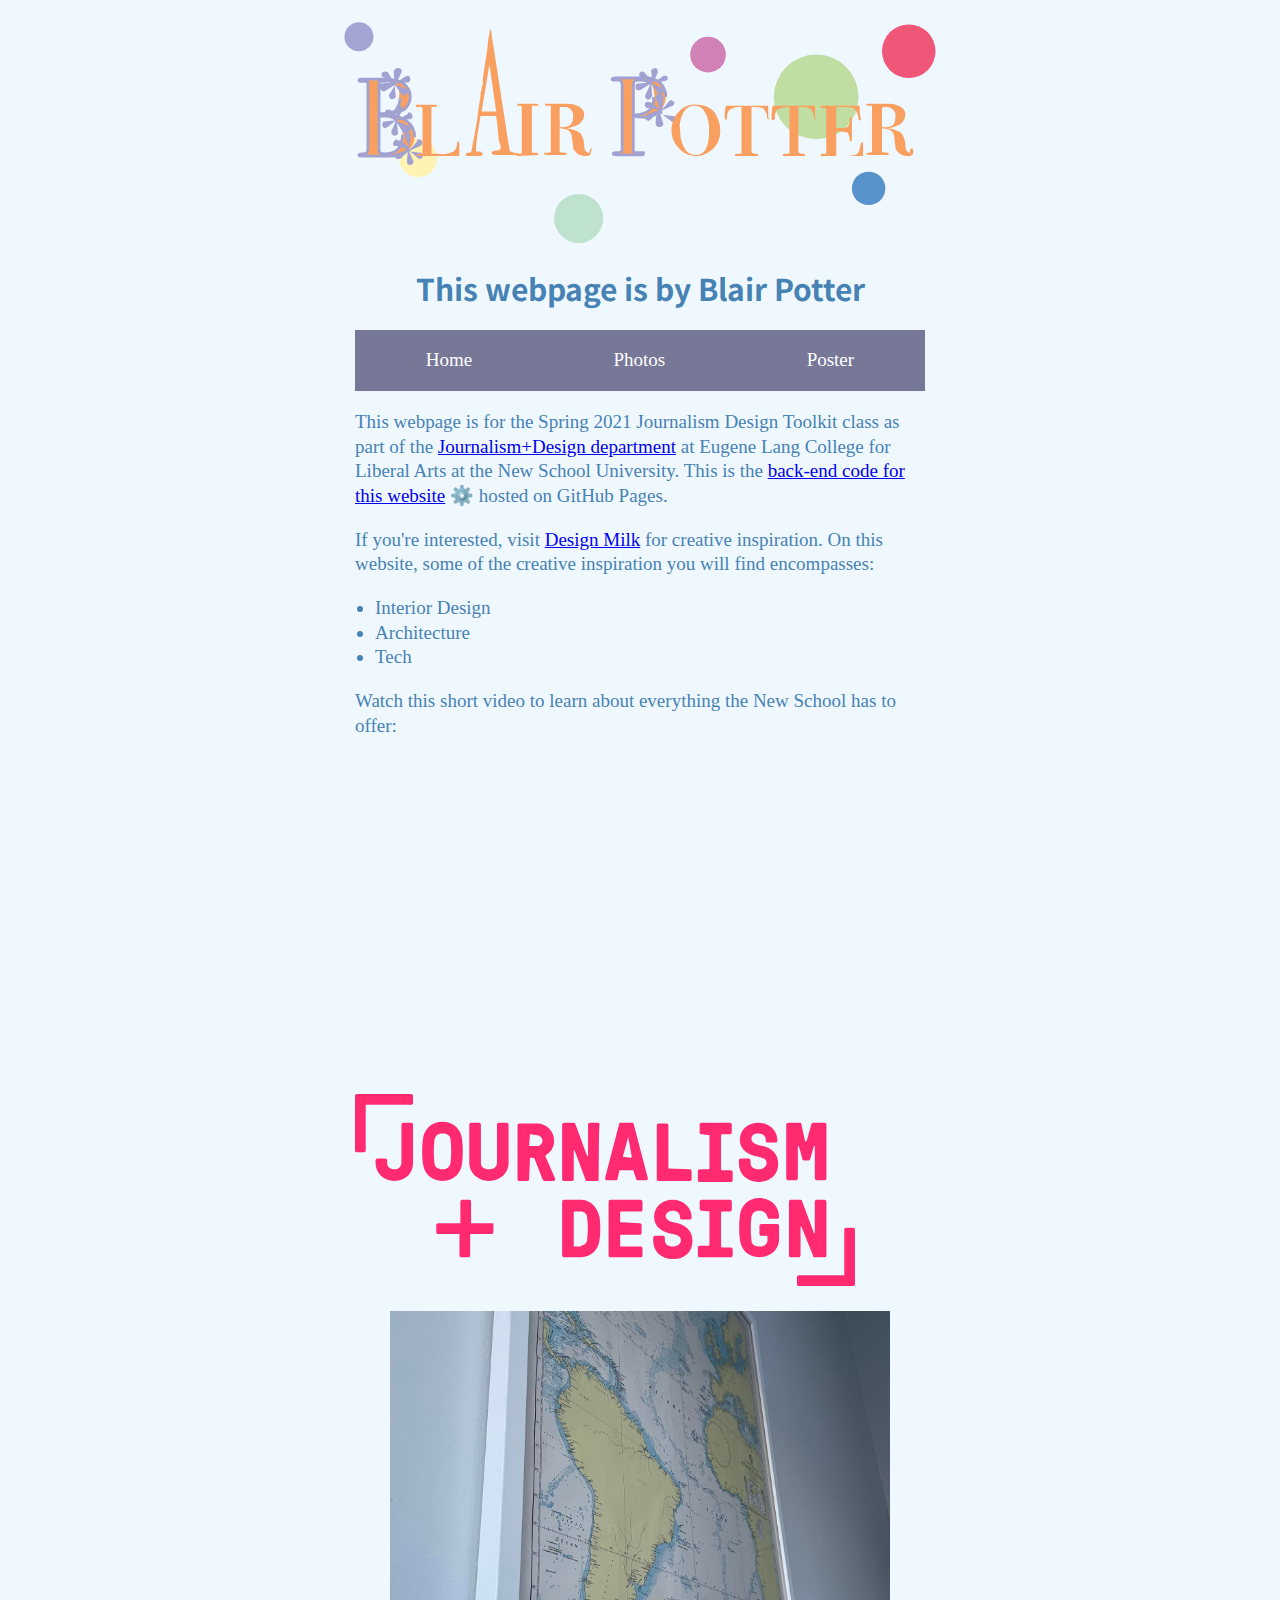
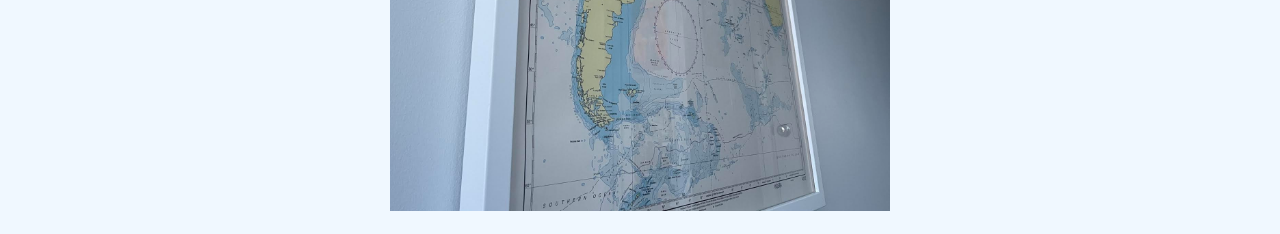
==== index.html @ 0ae8ec1e "Add files via upload" ====
<!DOCTYPE html>
<html lang="en">

	<head>
		<meta charset="utf-8" />
		<meta name="viewport" content="width=device-width, initial-scale=1.0" />
		<title>Blair Potter's Homepage for Journalism Design Toolkit</title>
	<link rel="stylesheet" href="stylesheets/styles.css" type="text/css"  />
	<link rel="preconnect" href="https://fonts.gstatic.com">
<link href="https://fonts.googleapis.com/css2?family=Noto+Sans+JP:wght@300;400&display=swap" rel="stylesheet">


	</head>
	<! -- I LOVE MY DOG -->
	<body>

		<a> <img src="name-logo.svg" width="600" height="300"> </a>

		<h1 class="main-hed">This webpage is by Blair Potter</h1>

<ul class="navbar">
  <li><a href="index.html">Home</a></li>
  <li><a href="photos.html">Photos</a></li>
   <li><a href="poster.html">Poster</a></li>
</ul>


 <p>
      This webpage is for the Spring 2021 Journalism Design Toolkit class as part of the <a href="https://www.newschool.edu/lang/journalism-design/">Journalism+Design department</a> at Eugene Lang College for Liberal Arts at the New School University. This is the <a href="https://github.com/blairpotter/jdtoolkit-homepage">back-end code for this website</a> ⚙️ hosted on GitHub Pages.

       </p>


       <p>

      	If you're interested, visit <a href="https://design-milk.com">Design Milk</a> for creative inspiration. On this website, some of the creative inspiration you will find encompasses:

      	  </p>


      	<ul class="categories">
  <li>Interior Design</li>
  <li>Architecture</li>
   <li>Tech</li>
</ul>

<p>

	Watch this short video to learn about everything the New School has to offer:
</p>

<div class="videoWrapper">
 <iframe width="560" height="315" src="https://www.youtube.com/embed/T2kwz_8e0os" title="YouTube video player" frameborder="0" allow="accelerometer; autoplay; clipboard-write; encrypted-media; gyroscope; picture-in-picture" allowfullscreen></iframe>
</div>

</p>

<p>
		<a href="https://journalismdesign.com/">
  		<img src="jd-logo.svg" width="500" height="500">
  		</p>
		</a>
		<img src="map-02-04.jpg" width="500" height="500">
	</body>

</html>
---- stylesheets/styles.css ----
body {
	background-color: #F0F8FF;
	margin: 1em auto;
	font-size: 10px;
	padding: 1em;
	text-align: center;
	font-family:  'Noto Sans JP', sans-serif;
}

h1 {
	color: #4682B4;
	font-size: 300%;
}

p, ul {
	font-family: "Times New Roman", serif;
	color: #4682B4;
	max-width: 30em;
	width: 75%;
	text-align: left;
	margin: 1em auto 1em auto;
	font-size:190%;
	line-height: 1.3;
}

img.logo {
	width: 50%;
	height: auto;
	max-width: 50px;
	max-height: 50px;
	margin: 2em auto;
}

ul.navbar {
  list-style-type: none;
  margin: 7;
  padding: 0;
  overflow: hidden;
  background-color: #777798;
}

ul.navbar li {
  float: left;
}

li a {
  display: block;
  color: white;
  text-align: center;
  padding: 18px 70.70px;
  text-decoration: none;
}

li a:hover {
  background-color: #5b5b74;
}


img {
  max-width: 100%;
  height: auto;
}

div {
	
}
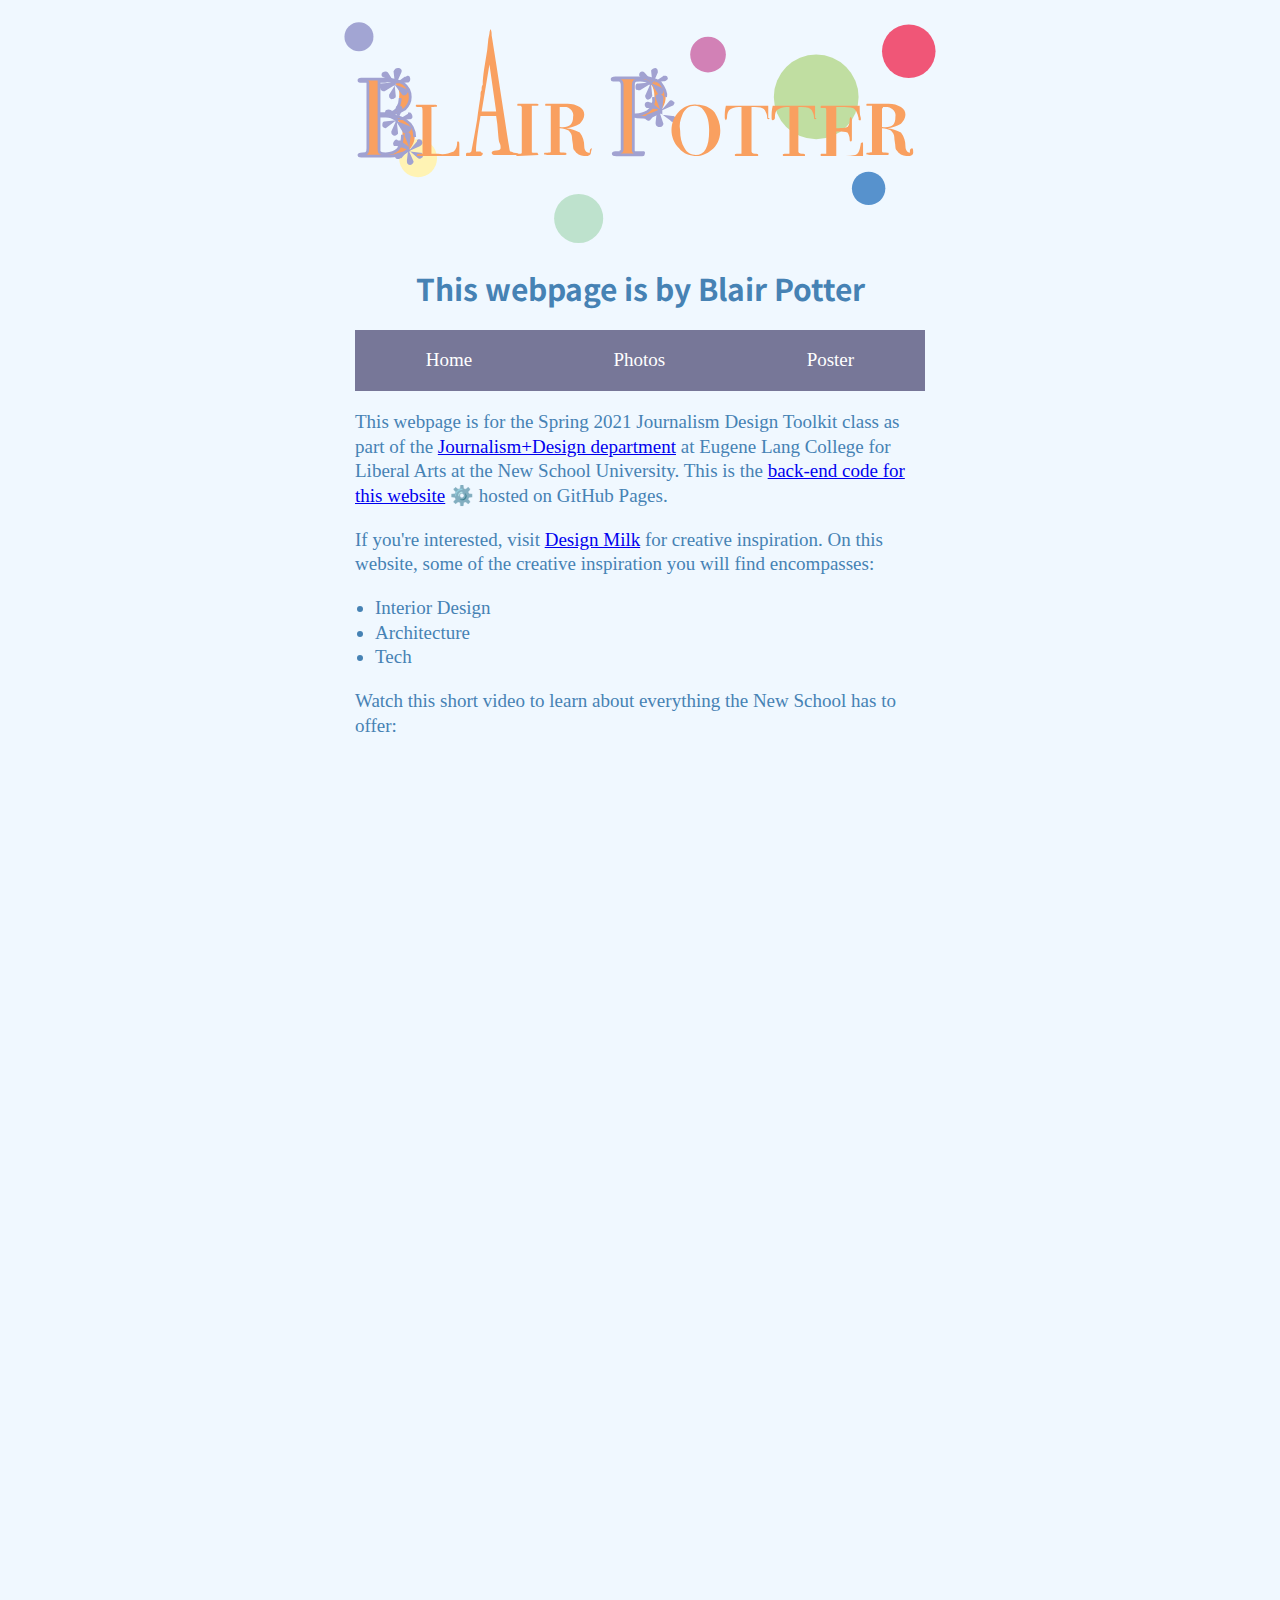
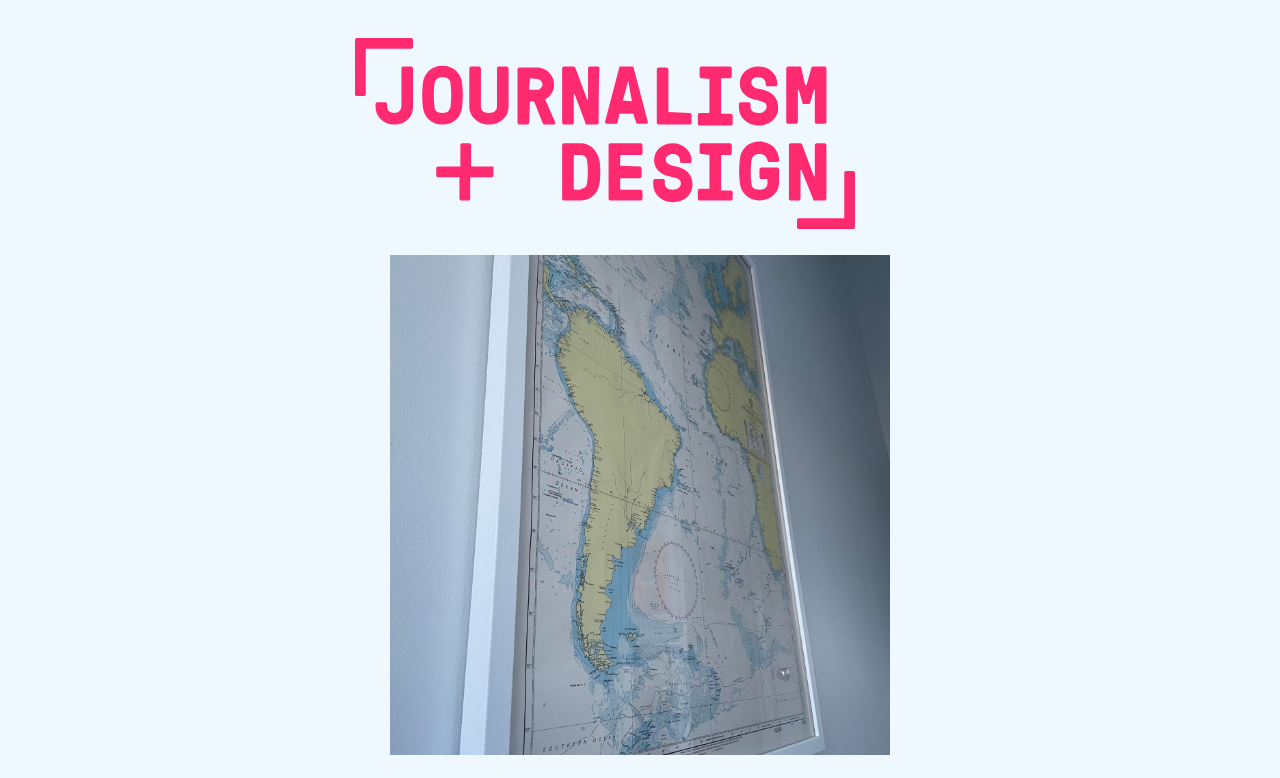
==== commit 17f3f757: "Add files via upload" ====
--- a/index.html
+++ b/index.html
@@ -50,7 +50,7 @@
 </p>
 
 <div class="videoWrapper">
- <iframe width="560" height="315" src="https://www.youtube.com/embed/T2kwz_8e0os" title="YouTube video player" frameborder="0" allow="accelerometer; autoplay; clipboard-write; encrypted-media; gyroscope; picture-in-picture" allowfullscreen></iframe>
+ <iframe width="280" height="157.5" src="https://www.youtube.com/embed/T2kwz_8e0os" title="YouTube video player" frameborder="0" allow="accelerometer; autoplay; clipboard-write; encrypted-media; gyroscope; picture-in-picture" allowfullscreen></iframe>
 </div>
 
 </p>
--- a/stylesheets/styles.css
+++ b/stylesheets/styles.css
@@ -64,3 +64,24 @@
 div {
 	
 }
+
+
+.videoWrapper {
+	position: relative;
+	padding-bottom:56.25%; 
+	padding-top: 25px
+	height: 0;
+}
+
+.videoWrapper iframe {
+	position: : absolute;
+	top: 0;
+	left: 0;
+	width: 100%;
+	height: 100%;
+}
+
+.videocontainer {
+	width: 100%;
+	height: auto;
+}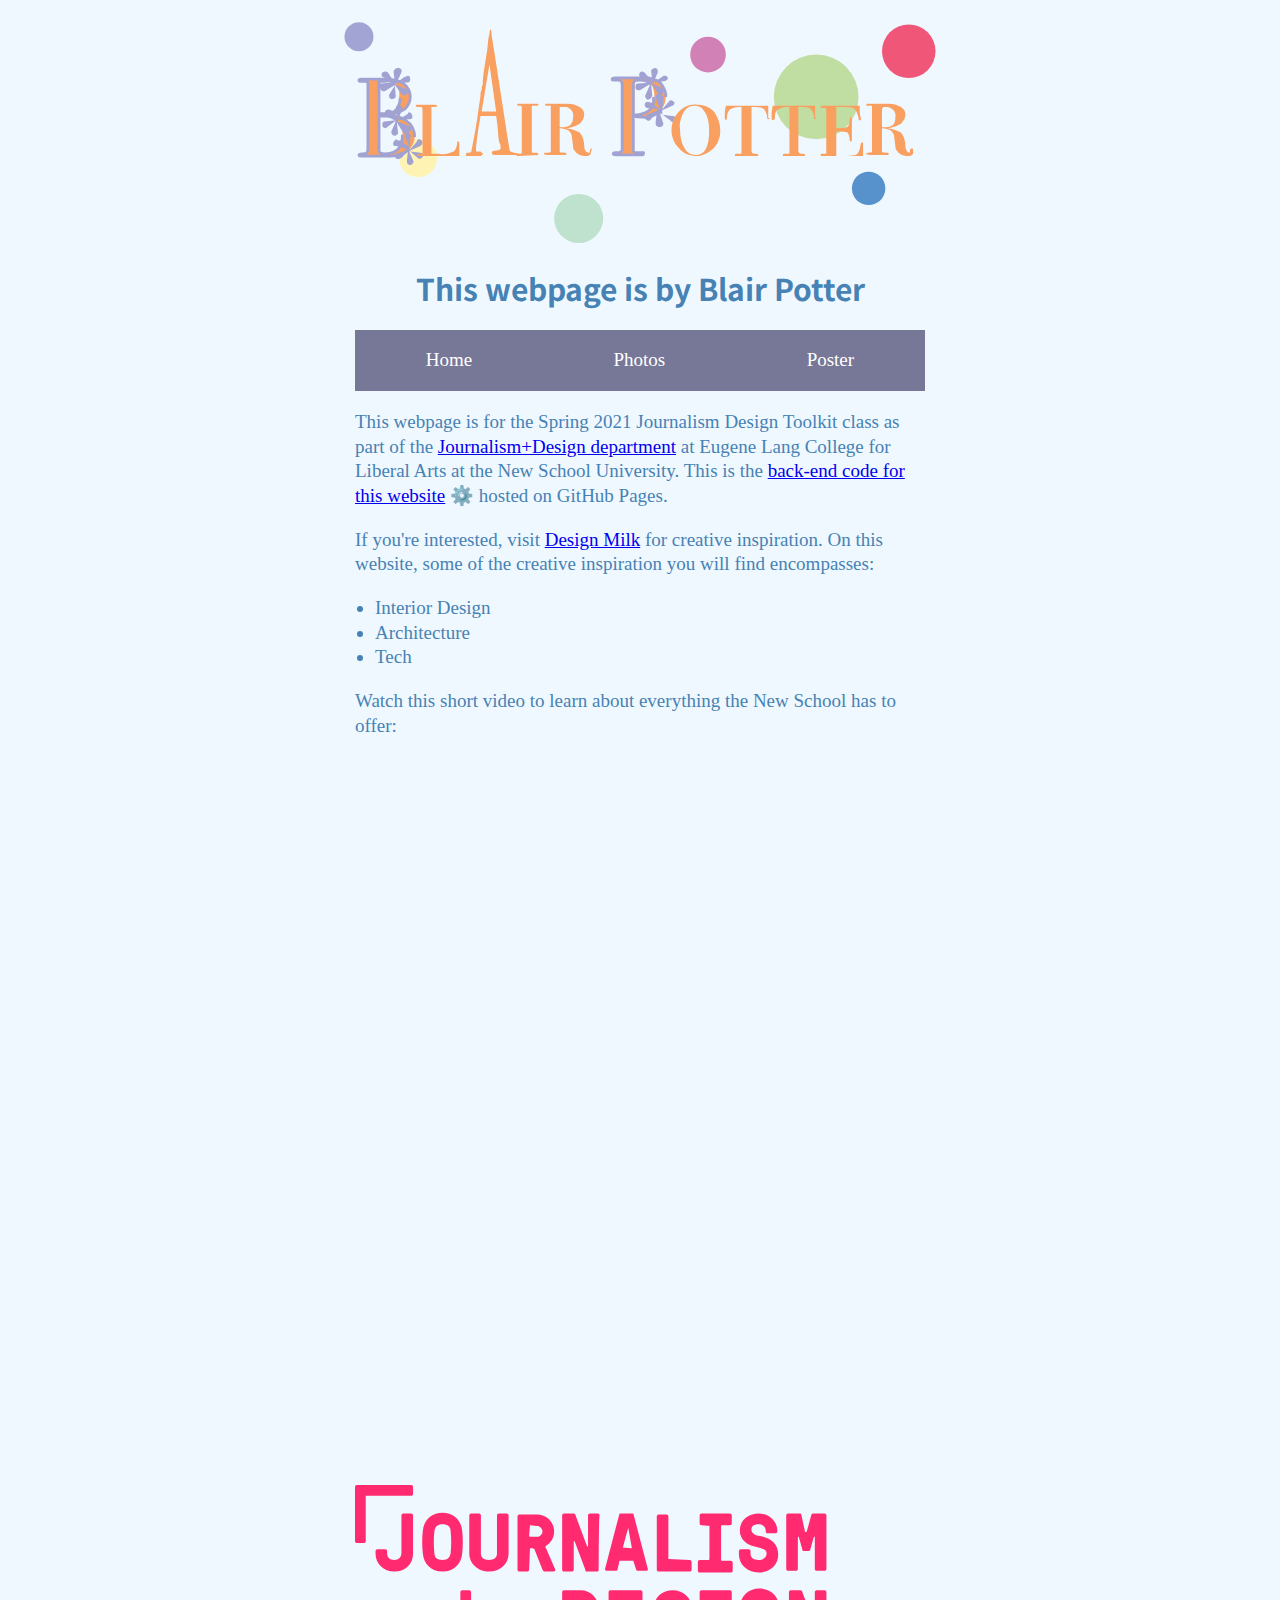
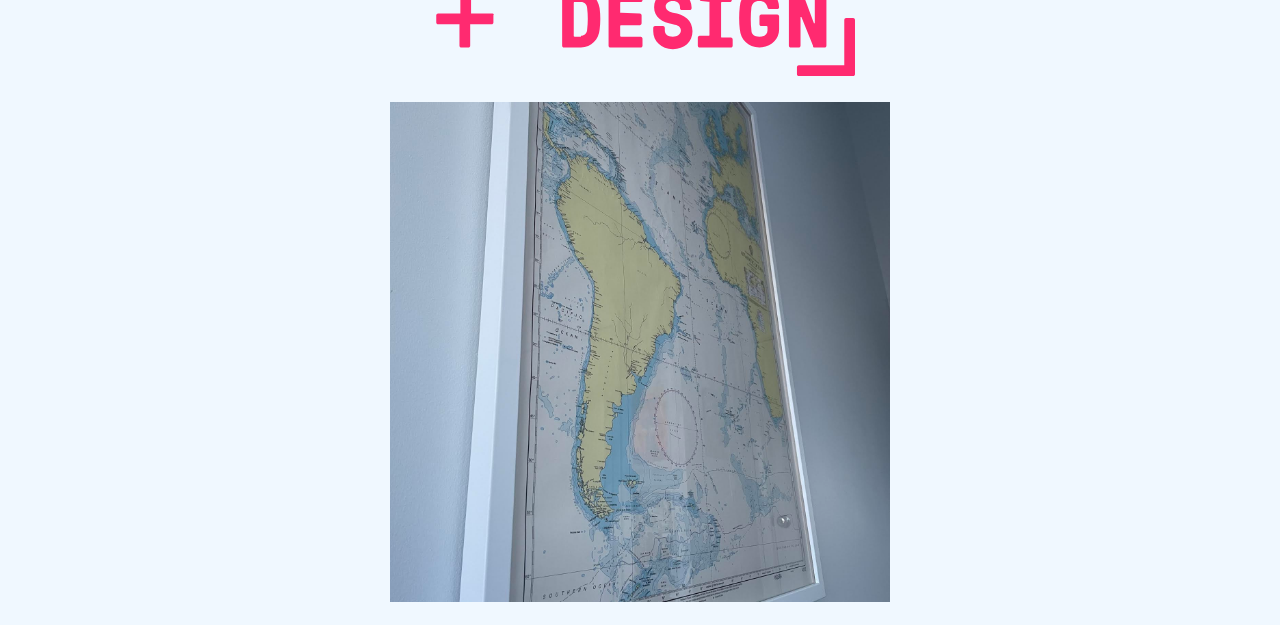
==== commit fac58b4e: "Add files via upload" ====
--- a/index.html
+++ b/index.html
@@ -49,8 +49,8 @@
 	Watch this short video to learn about everything the New School has to offer:
 </p>
 
-<div class="videoWrapper">
- <iframe width="280" height="157.5" src="https://www.youtube.com/embed/T2kwz_8e0os" title="YouTube video player" frameborder="0" allow="accelerometer; autoplay; clipboard-write; encrypted-media; gyroscope; picture-in-picture" allowfullscreen></iframe>
+<div class="embed-container">
+ <iframe src="https://www.youtube.com/embed/T2kwz_8e0os" frameborder="0" allow="accelerometer; autoplay; clipboard-write; encrypted-media; gyroscope; picture-in-picture" allowfullscreen></iframe>
 </div>
 
 </p>
--- a/stylesheets/styles.css
+++ b/stylesheets/styles.css
@@ -66,22 +66,10 @@
 }
 
 
-.videoWrapper {
-	position: relative;
-	padding-bottom:56.25%; 
-	padding-top: 25px
-	height: 0;
-}
-
-.videoWrapper iframe {
-	position: : absolute;
-	top: 0;
-	left: 0;
-	width: 100%;
-	height: 100%;
-}
-
-.videocontainer {
-	width: 100%;
-	height: auto;
+.embed-container {
+    position: relative;
+    padding-bottom: 56.25%;
+    height: 0;
+    overflow: hidden;
+    max-width: 100%;
 }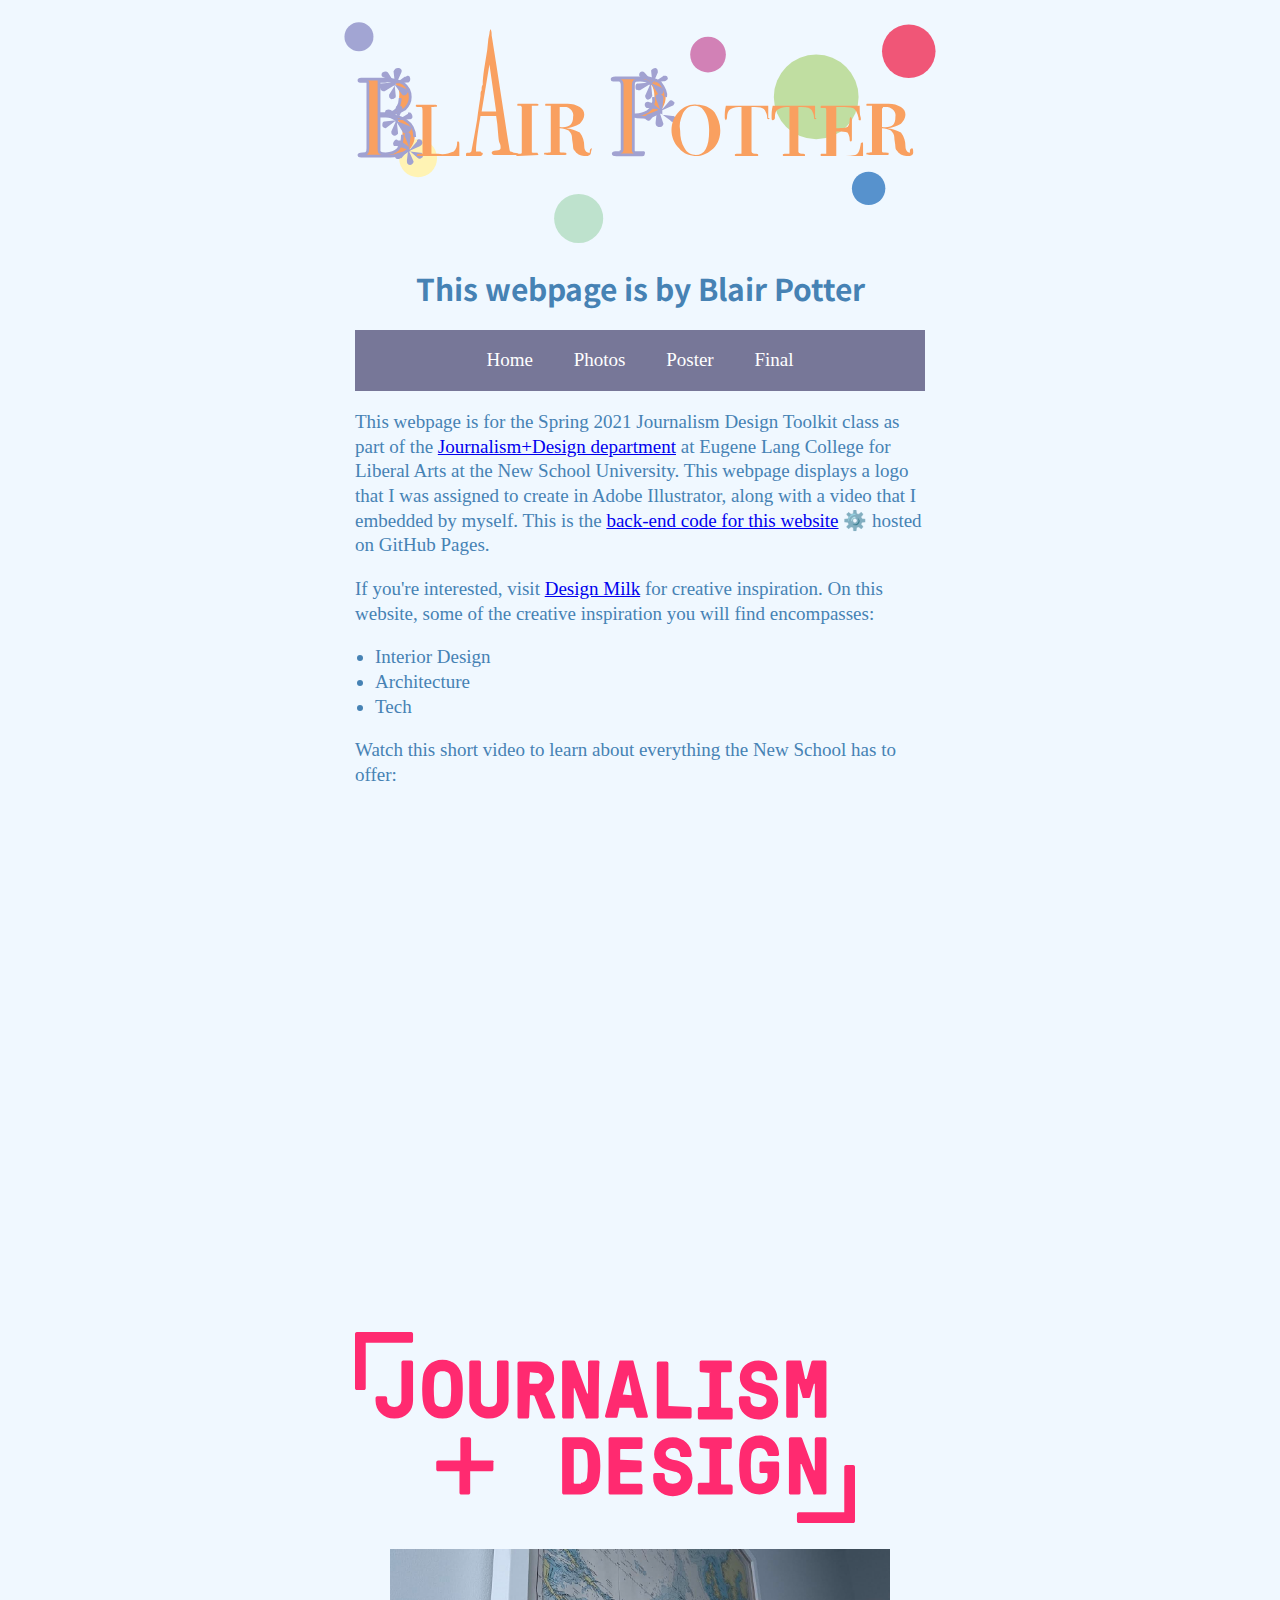
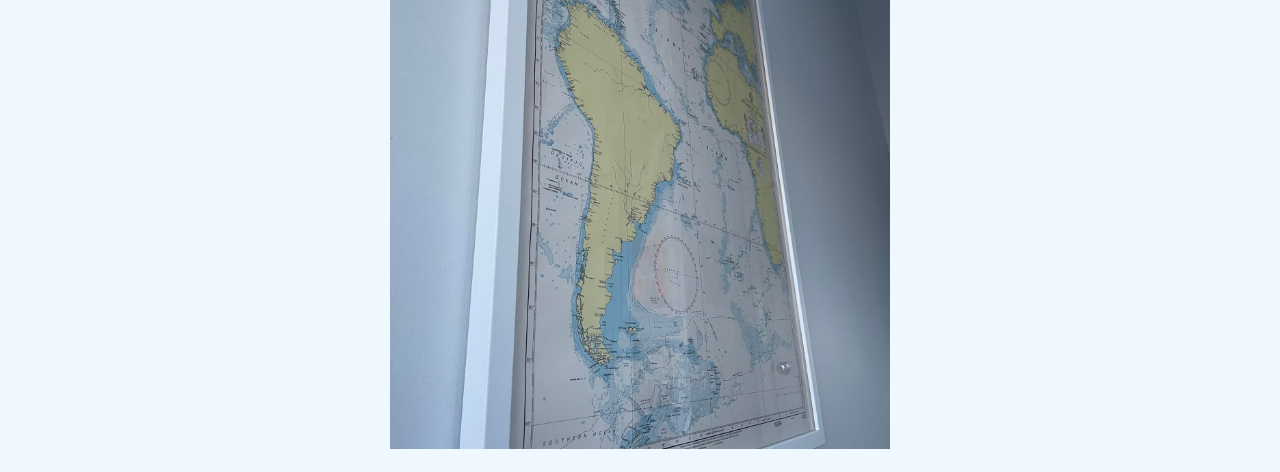
==== commit 345f953e: "Add files via upload" ====
--- a/index.html
+++ b/index.html
@@ -22,11 +22,12 @@
   <li><a href="index.html">Home</a></li>
   <li><a href="photos.html">Photos</a></li>
    <li><a href="poster.html">Poster</a></li>
+   <li><a href="final.html">Final</a></li>
 </ul>
 
 
  <p>
-      This webpage is for the Spring 2021 Journalism Design Toolkit class as part of the <a href="https://www.newschool.edu/lang/journalism-design/">Journalism+Design department</a> at Eugene Lang College for Liberal Arts at the New School University. This is the <a href="https://github.com/blairpotter/jdtoolkit-homepage">back-end code for this website</a> ⚙️ hosted on GitHub Pages.
+      This webpage is for the Spring 2021 Journalism Design Toolkit class as part of the <a href="https://www.newschool.edu/lang/journalism-design/">Journalism+Design department</a> at Eugene Lang College for Liberal Arts at the New School University. This webpage displays a logo that I was assigned to create in Adobe Illustrator, along with a video that I embedded by myself.  This is the <a href="https://github.com/blairpotter/jdtoolkit-homepage">back-end code for this website</a> ⚙️ hosted on GitHub Pages.
 
        </p>
 
@@ -48,12 +49,11 @@
 
 	Watch this short video to learn about everything the New School has to offer:
 </p>
+<div class="page-content">
+<style>.embed-container { position: relative; padding-bottom: 56.25%; height: 0; overflow: hidden; max-width: 100%; } .embed-container iframe, .embed-container object, .embed-container embed { position: absolute; top: 0; left: 0; width: 100%; height: 100%; }</style>
 
-<div class="embed-container">
- <iframe src="https://www.youtube.com/embed/T2kwz_8e0os" frameborder="0" allow="accelerometer; autoplay; clipboard-write; encrypted-media; gyroscope; picture-in-picture" allowfullscreen></iframe>
+<div class='embed-container'><iframe src='https://www.youtube.com/embed/T2kwz_8e0os' frameborder='0' allowfullscreen></iframe></div>
 </div>
-
-</p>
 
 <p>
 		<a href="https://journalismdesign.com/">
--- a/stylesheets/styles.css
+++ b/stylesheets/styles.css
@@ -33,21 +33,23 @@
 
 ul.navbar {
   list-style-type: none;
+  text-align: center;
   margin: 7;
   padding: 0;
   overflow: hidden;
   background-color: #777798;
+
 }
 
 ul.navbar li {
-  float: left;
+  display: inline-block;
 }
 
 li a {
   display: block;
   color: white;
   text-align: center;
-  padding: 18px 70.70px;
+  padding: 18px 18px;
   text-decoration: none;
 }
 
@@ -65,11 +67,8 @@
 	
 }
 
-
-.embed-container {
-    position: relative;
-    padding-bottom: 56.25%;
-    height: 0;
-    overflow: hidden;
-    max-width: 100%;
-}+.page-content {
+	max-width: 90em;
+	width: 100%;
+	margin: 1em auto 1em auto;
+}
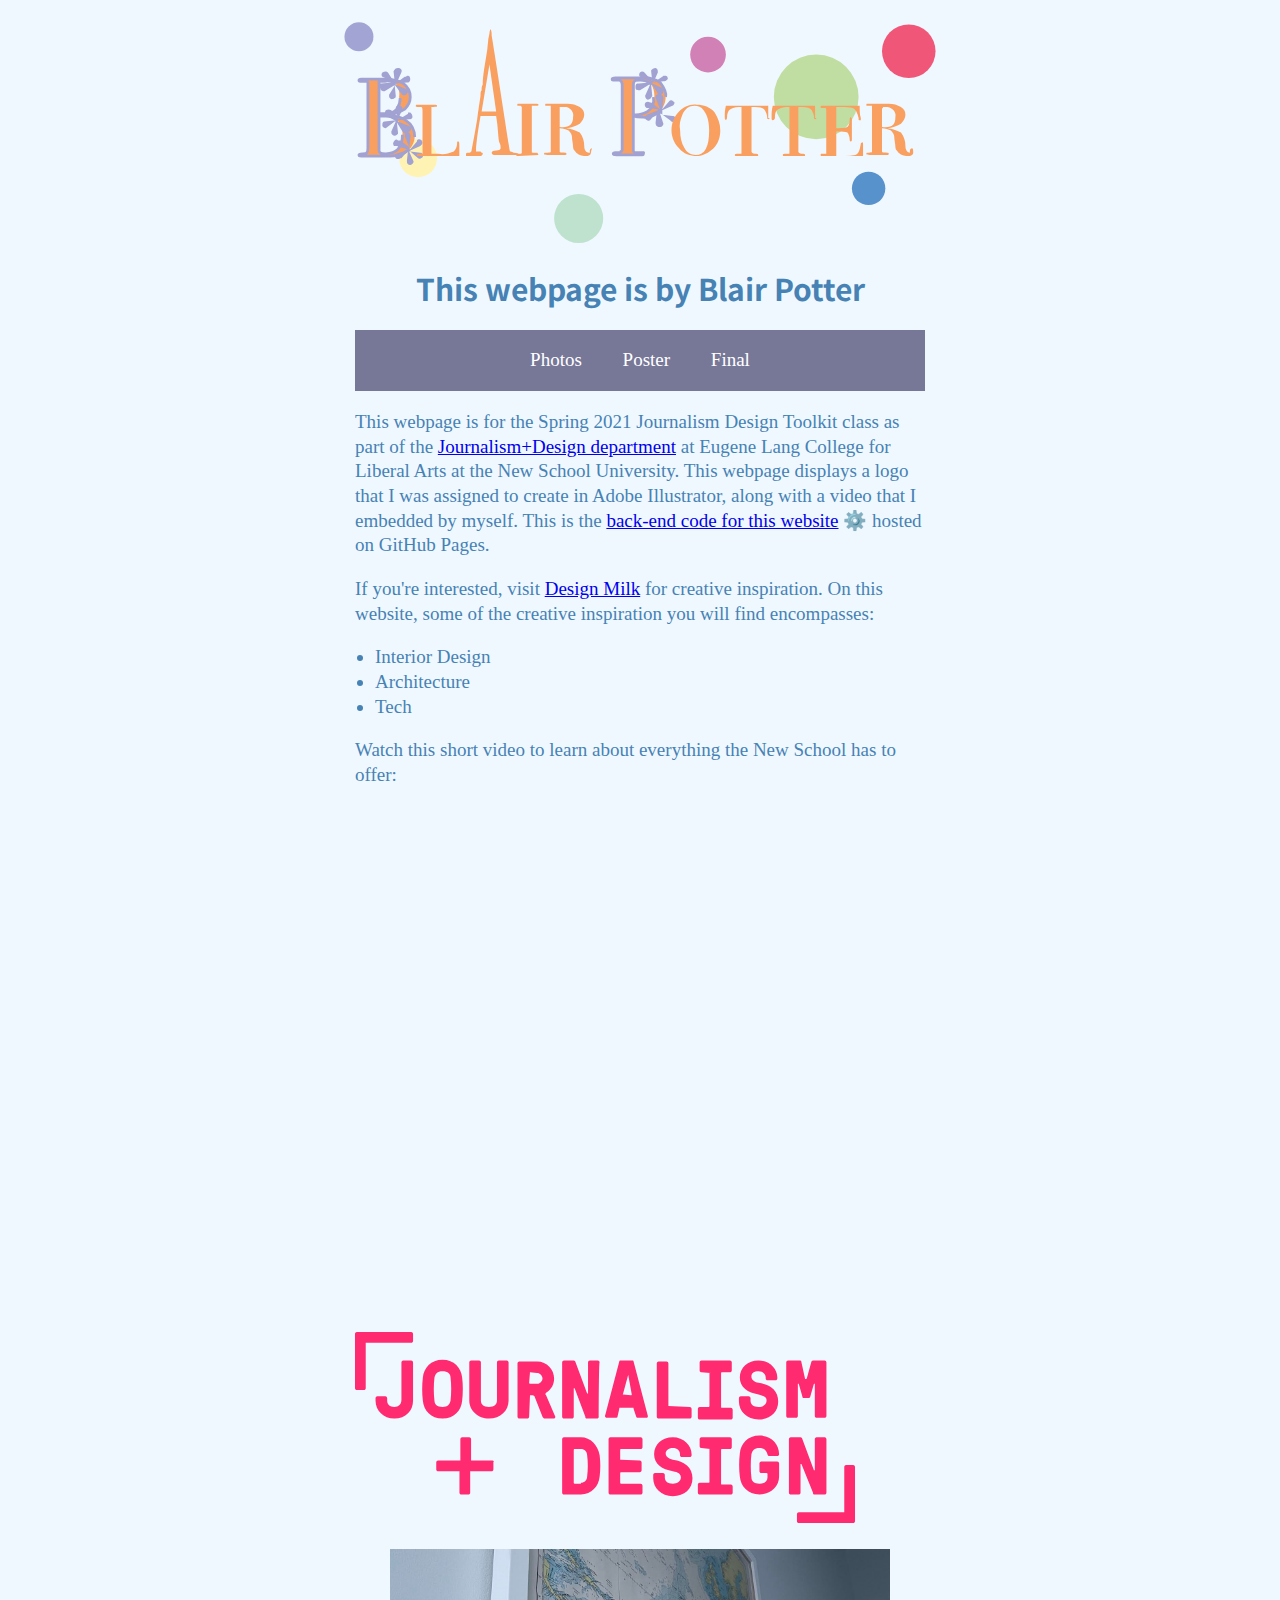
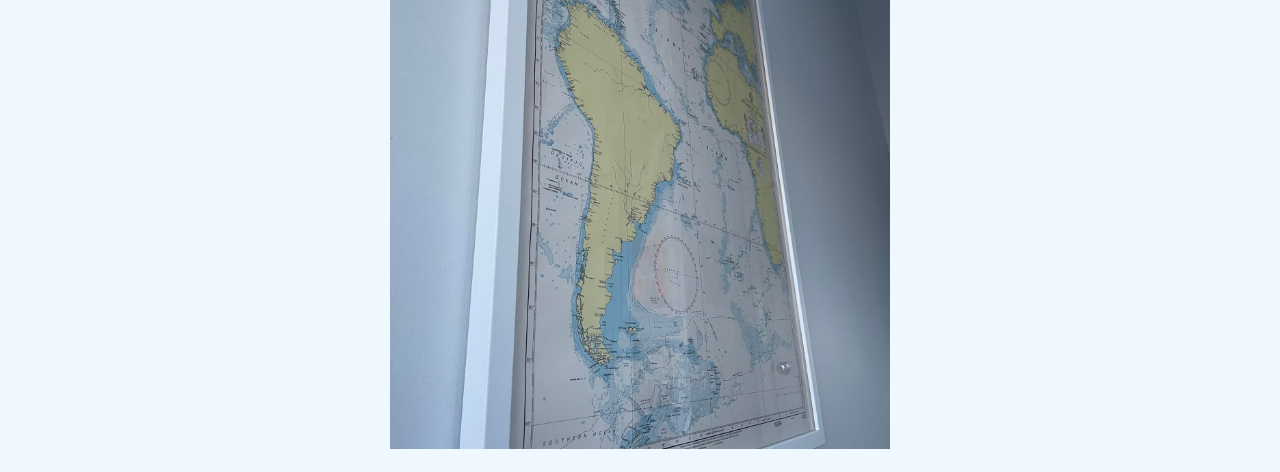
==== commit 4086edef: "Add files via upload" ====
--- a/index.html
+++ b/index.html
@@ -19,7 +19,7 @@
 		<h1 class="main-hed">This webpage is by Blair Potter</h1>
 
 <ul class="navbar">
-  <li><a href="index.html">Home</a></li>
+ 
   <li><a href="photos.html">Photos</a></li>
    <li><a href="poster.html">Poster</a></li>
    <li><a href="final.html">Final</a></li>
